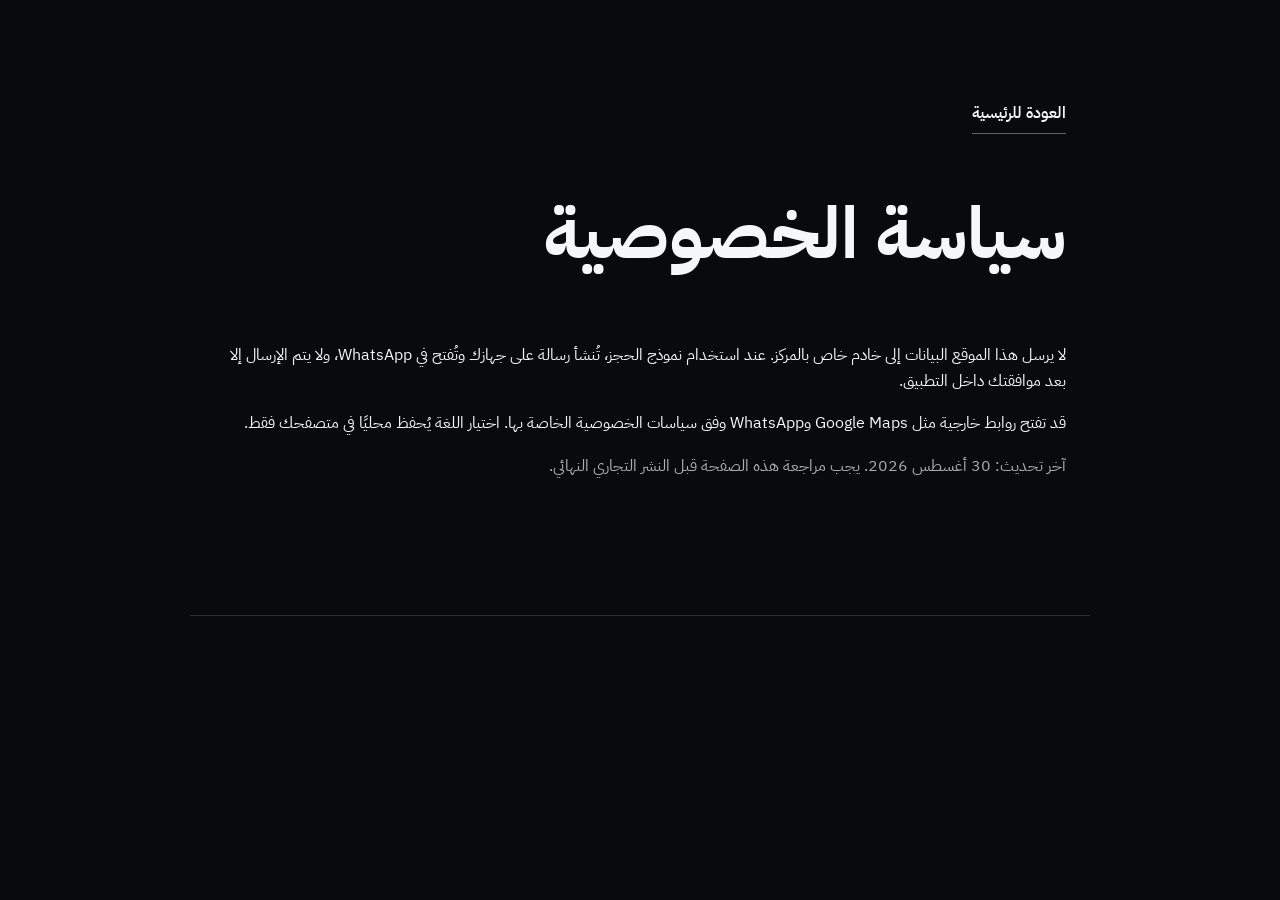
==== privacy.html @ 226efe97 "NEW NEW" ====
<!doctype html><html lang="ar" dir="rtl"><head><meta charset="utf-8"><meta name="viewport" content="width=device-width,initial-scale=1"><title>سياسة الخصوصية | الإنجاز</title><link rel="stylesheet" href="css/style.css"></head><body><main class="section" style="max-width:900px;margin:auto;padding-top:100px"><a href="index.html" class="text-link">العودة للرئيسية</a><h1 style="font-size:clamp(40px,7vw,72px)">سياسة الخصوصية</h1><p>لا يرسل هذا الموقع البيانات إلى خادم خاص بالمركز. عند استخدام نموذج الحجز، تُنشأ رسالة على جهازك وتُفتح في WhatsApp، ولا يتم الإرسال إلا بعد موافقتك داخل التطبيق.</p><p>قد تفتح روابط خارجية مثل Google Maps وWhatsApp وفق سياسات الخصوصية الخاصة بها. اختيار اللغة يُحفظ محليًا في متصفحك فقط.</p><p style="color:var(--silver)">آخر تحديث: 30 أغسطس 2026. يجب مراجعة هذه الصفحة قبل النشر التجاري النهائي.</p></main></body></html>
---- css/style.css ----
@import url('https://fonts.googleapis.com/css2?family=IBM+Plex+Sans+Arabic:wght@400;500;600;700&family=Inter:wght@400;500;600;700;800&display=swap');
:root{--carbon-black:#080a0c;--deep-black:#0d0f12;--surface-dark:#14171b;--surface-light:#1b1f24;--blue:#0066b1;--performance-blue:#00aeef;--deep-blue:#003b70;--ice:#f5f7f9;--white:#fff;--silver:#a7afb7;--steel:#727a82;--border:#282d33;--red:#e32636;--pad:max(24px,calc((100vw - 1320px)/2));--font:'IBM Plex Sans Arabic','Inter',sans-serif}
*{box-sizing:border-box}html{scroll-behavior:smooth;scroll-padding-top:88px}body{margin:0;background:var(--carbon-black);color:var(--ice);font-family:var(--font);line-height:1.65;overflow-x:hidden}html[lang=en] body{font-family:'Inter','IBM Plex Sans Arabic',sans-serif}a{color:inherit;text-decoration:none}button,input,textarea,select{font:inherit}button{color:inherit}.skip{position:fixed;z-index:999;top:-60px;inset-inline-start:20px;background:#fff;color:#000;padding:10px 16px}.skip:focus{top:10px}.header{position:fixed;z-index:100;inset:0 0 auto;display:flex;align-items:center;justify-content:space-between;height:88px;padding:0 var(--pad);border-bottom:1px solid transparent;transition:.25s}.header.scrolled{height:72px;background:rgba(8,10,12,.9);backdrop-filter:blur(15px);border-color:var(--border)}.brand{display:flex;align-items:center;gap:12px;line-height:1;min-width:176px}.brand-mark{display:flex;width:32px;height:36px;gap:3px;transform:skew(-12deg)}.brand-mark i{display:block;flex:1;background:var(--performance-blue)}.brand-mark i:nth-child(2){background:var(--deep-blue)}.brand-mark i:nth-child(3){background:var(--red);height:55%;align-self:flex-end}.brand b{display:block;font-size:20px}.brand small{display:block;color:var(--silver);font:500 8px/1.35 Inter,sans-serif;letter-spacing:1.5px;margin-top:4px}.nav{display:flex;gap:clamp(12px,1.3vw,26px);font-size:13px}.nav a{color:#c6cbd0;position:relative}.nav a:after{content:"";position:absolute;inset:auto 0 -10px;width:0;height:1px;background:var(--performance-blue);transition:.2s}.nav a:hover:after,.nav a:focus-visible:after{width:100%}.header-actions{display:flex;gap:10px;align-items:center}.lang,.menu{background:none;border:1px solid var(--border);padding:8px 10px;cursor:pointer}.menu{display:none}.btn{display:inline-flex;justify-content:center;align-items:center;min-height:50px;padding:0 24px;background:var(--blue);border:1px solid var(--blue);color:#fff;font-weight:700;transition:.2s}.btn:hover,.btn:focus-visible{background:#0878c9;transform:translateY(-2px)}.btn-small{min-height:40px;padding:0 16px;font-size:13px}.btn-outline{background:transparent;border-color:#5c6269}.text-link{font-weight:600;border-bottom:1px solid #5c6269;padding-block:8px}.text-link span{display:inline-block;transition:.2s}.text-link:hover span{transform:translate(3px,-3px)}
.hero{position:relative;min-height:94vh;display:flex;align-items:center;padding:130px var(--pad) 150px;overflow:hidden;background:radial-gradient(circle at 78% 45%,rgba(0,102,177,.2),transparent 26%),linear-gradient(115deg,#080a0c 0%,#0c1014 50%,#101820 100%)}.hero:after{content:"";position:absolute;inset:0;background:linear-gradient(90deg,rgba(8,10,12,.08),rgba(8,10,12,0) 48%,rgba(8,10,12,.3));pointer-events:none}.hero-grid{position:absolute;inset:0;opacity:.15;background-image:linear-gradient(var(--border) 1px,transparent 1px),linear-gradient(90deg,var(--border) 1px,transparent 1px);background-size:80px 80px;mask-image:linear-gradient(90deg,transparent,#000)}.hero-machine{position:absolute;inset-inline-end:-5vw;top:10%;width:min(58vw,850px);aspect-ratio:1;border:1px solid #303943;border-radius:50%;opacity:.8}.ring{position:absolute;border:1px solid #35424d;border-radius:50%;inset:9%}.r2{inset:23%;border-color:#0066b1}.needle{position:absolute;top:50%;left:12%;width:42%;height:2px;background:linear-gradient(90deg,transparent,var(--performance-blue));transform-origin:100%;transform:rotate(18deg)}.hero-machine b{position:absolute;top:48%;left:47%;font:600 12px Inter;letter-spacing:4px;color:var(--steel)}.hero-content{position:relative;z-index:2;max-width:870px}.eyebrow{display:flex;align-items:center;gap:20px;color:var(--silver);font-size:13px}.eyebrow span,.kicker{font:600 11px Inter,sans-serif;letter-spacing:2.5px;color:var(--performance-blue)}.eyebrow span:after{content:"";display:inline-block;width:50px;height:1px;background:var(--blue);margin-inline-start:18px;vertical-align:middle}.hero h1{font-size:clamp(48px,6.3vw,100px);line-height:1.05;letter-spacing:-2px;margin:22px 0 28px}.hero h1 em{font-style:normal;color:var(--silver);font-weight:500}.lead{max-width:650px;color:#c6cbd0;font-size:clamp(17px,1.5vw,21px)}.hero-actions{display:flex;align-items:center;gap:14px;flex-wrap:wrap;margin-top:34px}.hero-index{position:absolute;z-index:2;inset-inline-end:var(--pad);bottom:165px;text-align:end;color:var(--steel);font:600 9px/1.8 Inter;letter-spacing:3px}.hero-index b{display:block;font-size:56px;color:rgba(167,175,183,.2);letter-spacing:-3px}.trust-strip{position:absolute;z-index:3;bottom:0;inset-inline:var(--pad);display:grid;grid-template-columns:repeat(4,1fr);background:rgba(13,15,18,.92);border:1px solid var(--border);backdrop-filter:blur(12px)}.trust-strip>div{min-height:96px;padding:20px 24px;border-inline-end:1px solid var(--border);display:flex;flex-wrap:wrap;align-content:center;gap:2px 12px}.trust-strip b,.trust-strip small{display:block}.trust-strip small{width:100%;color:var(--steel);font:500 10px Inter;letter-spacing:1.5px}.stars{color:#e5b13c;letter-spacing:2px}.status i{width:8px;height:8px;border-radius:50%;background:var(--red);margin-top:9px}.status.is-open i{background:#31bc75}.motorsport{position:absolute;bottom:0;left:0;display:flex;width:116px;height:4px}.motorsport i{flex:1;background:var(--performance-blue)}.motorsport i:nth-child(2){background:var(--deep-blue)}.motorsport i:nth-child(3){background:var(--red)}
.section{padding:120px var(--pad);border-bottom:1px solid var(--border)}.section-head{max-width:850px;margin-bottom:56px}.section-head h2,.copy h2,.booking h2,.contact h2{font-size:clamp(34px,4vw,62px);line-height:1.15;margin:12px 0 20px;letter-spacing:-1px}.section-head p:last-child,.copy>p,.booking-copy>p,.gallery p{color:var(--silver);max-width:680px}.brand-row{display:grid;grid-template-columns:repeat(4,1fr);border:1px solid var(--border)}.brand-row div{min-height:112px;display:flex;flex-direction:column;justify-content:center;align-items:center;border:1px solid var(--border);margin:-1px 0 0 -1px}.brand-row b{font:700 16px Inter}.brand-row small{color:var(--steel);font-size:10px}.legal{font-size:11px;color:var(--steel);margin-top:20px}.split{display:grid;grid-template-columns:1fr 1fr;gap:8vw;align-items:center}.visual-panel{min-height:570px;background:linear-gradient(145deg,#1a2026,#0a0c0f);border:1px solid var(--border);padding:44px;display:flex;align-items:center}.diagnostic{width:100%;font:500 10px Inter;letter-spacing:2px;color:var(--steel)}.diagnostic strong{display:block;color:var(--ice);font-size:clamp(38px,5vw,78px);line-height:.9;letter-spacing:-3px;margin:35px 0}.scan{height:100px;border-block:1px solid var(--border);position:relative;background:repeating-linear-gradient(90deg,transparent 0 29px,#222932 30px)}.scan i{position:absolute;height:2px;width:75%;top:50%;background:linear-gradient(90deg,transparent,var(--performance-blue),transparent);animation:scan 3s ease-in-out infinite}.diagnostic ul{padding:20px 0 0;margin:0;display:flex;justify-content:space-between;list-style:none}.large{font-size:20px}.metrics{display:grid;grid-template-columns:1fr 1fr;margin-top:45px;border-top:1px solid var(--border)}.metrics div{padding:24px 0;border-bottom:1px solid var(--border);display:flex;gap:18px}.metrics div:nth-child(odd){border-inline-end:1px solid var(--border)}.metrics div:nth-child(even){padding-inline-start:24px}.metrics b{color:var(--performance-blue);font:600 12px Inter}.service-grid{display:grid;grid-template-columns:repeat(3,1fr);border:1px solid var(--border)}.service-card{padding:34px;min-height:330px;border:1px solid var(--border);margin:-1px 0 0 -1px;transition:.25s;background:var(--deep-black)}.service-card:hover{background:var(--surface-dark);transform:translateY(-4px)}.service-card>span{font:600 11px Inter;color:var(--performance-blue)}.service-card>i{display:block;width:44px;height:44px;border:1px solid #45505b;margin:34px 0;position:relative}.service-card>i:after{content:"";position:absolute;inset:9px;border-inline:2px solid var(--performance-blue)}.service-card h3{font-size:22px}.service-card p{color:var(--silver);font-size:14px}.service-card a{display:inline-block;margin-top:15px;font-size:13px;color:var(--performance-blue)}.timeline{list-style:none;padding:0;margin:0;display:grid;grid-template-columns:repeat(7,1fr);border-top:1px solid var(--border)}.timeline li{position:relative;padding:28px 18px;min-height:140px;border-inline-end:1px solid var(--border)}.timeline li:before{content:"";position:absolute;top:-4px;inset-inline-start:18px;width:7px;height:7px;background:var(--performance-blue)}.timeline b{display:block;color:var(--steel);font:600 11px Inter;margin-bottom:25px}.timeline span{font-size:14px}.reviews{display:grid;grid-template-columns:1fr 1.5fr;gap:8vw;background:var(--surface-dark)}.huge{font:800 clamp(90px,14vw,190px)/1 Inter;color:var(--white);letter-spacing:-10px}.rating-block>div{display:flex;align-items:center;gap:18px}.rating-block p{color:var(--silver)}.review-placeholder{align-self:center}.review-placeholder h2{font-size:clamp(38px,5vw,70px);line-height:1.1}.review-placeholder p{color:var(--silver);max-width:600px}.quote-lines i{display:block;height:1px;background:var(--border);margin:25px 0}.quote-lines i:nth-child(2){width:80%}.quote-lines i:nth-child(3){width:55%}.gallery-grid{display:grid;grid-template-columns:1.5fr 1fr;grid-template-rows:1fr 1fr;gap:10px;height:600px}.photo-placeholder{background:radial-gradient(circle at 70% 30%,rgba(0,174,239,.12),transparent 28%),repeating-linear-gradient(135deg,#101419 0 1px,#0d1014 1px 12px);border:1px solid var(--border);padding:24px;color:var(--steel);font:600 10px Inter;letter-spacing:2px;display:flex;justify-content:space-between;align-items:flex-end}.photo-placeholder.wide{grid-row:span 2}.photo-placeholder span{font-family:var(--font);letter-spacing:0}.faq{display:grid;grid-template-columns:.8fr 1.2fr;gap:8vw}.accordion article{border-top:1px solid var(--border)}.accordion article:last-child{border-bottom:1px solid var(--border)}.accordion button{width:100%;padding:22px 0;background:none;border:0;display:flex;justify-content:space-between;text-align:start;font-weight:600;cursor:pointer}.accordion button b{font-size:24px;color:var(--performance-blue)}.accordion div p{color:var(--silver);padding:0 0 22px;margin:0}.booking{display:grid;grid-template-columns:.8fr 1.2fr;gap:8vw;background:var(--deep-blue)}.booking-copy>span{font:600 10px Inter;letter-spacing:2px;color:#82ccec}.booking-form{display:grid;grid-template-columns:1fr 1fr;gap:18px}.booking-form label{display:block}.booking-form label span{display:block;font-size:12px;margin-bottom:7px}.booking-form input,.booking-form textarea,.booking-form select{width:100%;background:#082e51;color:#fff;border:1px solid #306286;border-radius:0;padding:13px;outline:0}.booking-form input:focus,.booking-form textarea:focus,.booking-form select:focus{border-color:var(--performance-blue);box-shadow:0 0 0 2px rgba(0,174,239,.2)}.full{grid-column:1/-1}.form-note{font-size:12px;color:#bde8ff;margin:0}.contact{display:grid;grid-template-columns:1.1fr .9fr;gap:8vw}.contact-card address{font-style:normal;color:var(--silver);max-width:520px}.phone{display:block;font:700 clamp(28px,3vw,46px) Inter;margin:28px 0}.contact-actions{display:flex;gap:12px}.hours h3{font-size:24px}.hours>div>div{display:flex;justify-content:space-between;padding:11px 0;border-bottom:1px solid var(--border);gap:20px}.hours b{font:500 13px Inter}.hours>p{font-size:11px;color:var(--steel)}footer{padding:58px var(--pad) 100px;display:grid;grid-template-columns:1fr 1fr;gap:24px;color:var(--silver)}footer>div{display:flex;justify-content:flex-end;gap:20px}footer>small:last-child{text-align:end}footer a:hover{color:var(--performance-blue)}.floating-wa{position:fixed;z-index:50;inset-inline-end:24px;bottom:24px;width:52px;height:52px;display:grid;place-items:center;background:#137c4e;border:1px solid #35b779;border-radius:50%;font:700 12px Inter}.mobile-bar{display:none}
.reveal{opacity:0;transform:translateY(18px);transition:opacity .65s,transform .65s}.reveal.shown{opacity:1;transform:none}@keyframes scan{0%,100%{left:0}50%{left:25%}}
@media(max-width:1080px){.nav{position:fixed;inset:72px 0 auto;background:var(--deep-black);padding:25px var(--pad);display:grid;grid-template-columns:1fr 1fr;transform:translateY(-130%);opacity:0;transition:.25s;border-bottom:1px solid var(--border)}.nav-open .nav{transform:none;opacity:1}.menu{display:flex;align-items:center;gap:4px}.menu span{width:16px;height:1px;background:#fff}.menu b{display:none}.header-actions .btn{display:none}.timeline{grid-template-columns:repeat(4,1fr)}.service-grid{grid-template-columns:1fr 1fr}}
@media(max-width:760px){:root{--pad:20px}.header{height:72px}.hero{min-height:100svh;padding-top:110px;padding-bottom:250px;align-items:flex-start}.hero h1{font-size:47px;letter-spacing:-1.5px}.eyebrow span{display:none}.hero-machine{width:100vw;top:29%;inset-inline-end:-48%;opacity:.5}.hero-actions{align-items:stretch}.hero-actions .btn{width:calc(50% - 7px);padding:0 12px;font-size:13px}.hero-actions .text-link{width:100%}.hero-index{display:none}.trust-strip{grid-template-columns:1fr 1fr}.trust-strip>div{min-height:78px;padding:12px 14px}.section{padding-block:78px}.section-head{margin-bottom:35px}.brand-row{grid-template-columns:1fr 1fr}.split,.reviews,.faq,.booking,.contact{grid-template-columns:1fr}.visual-panel{min-height:390px;padding:24px}.service-grid{grid-template-columns:1fr}.service-card{min-height:270px}.timeline{grid-template-columns:1fr 1fr}.timeline li{min-height:115px;border-bottom:1px solid var(--border)}.gallery-grid{height:620px;grid-template-columns:1fr;grid-template-rows:2fr 1fr 1fr}.photo-placeholder.wide{grid-row:auto}.booking-form{grid-template-columns:1fr}.booking-form label{grid-column:1}.contact-actions .btn{flex:1}.hours{margin-top:25px}footer{grid-template-columns:1fr;padding-bottom:100px}footer>div{justify-content:flex-start;flex-wrap:wrap}footer>small:last-child{text-align:start}.floating-wa{display:none}.mobile-bar{position:fixed;z-index:90;display:grid;grid-template-columns:repeat(3,1fr);inset:auto 10px calc(10px + env(safe-area-inset-bottom));background:rgba(13,15,18,.96);border:1px solid var(--border);transform:translateY(150%);transition:.25s}.mobile-bar.visible{transform:none}.mobile-bar a{text-align:center;padding:13px 5px;font-size:12px;border-inline-end:1px solid var(--border)}.metrics{grid-template-columns:1fr}.metrics div:nth-child(odd){border-inline-end:0}.metrics div:nth-child(even){padding-inline-start:0}}
/* Official workshop imagery and launch speedometer */
.hero{background:#080a0c}.hero:before{content:"";position:absolute;inset:0;background:url('../assets/images/workshop/hero-workshop.webp') center 48%/cover no-repeat;filter:saturate(.72) contrast(1.08);animation:heroZoom 11s ease-out both}.hero:after{background:linear-gradient(90deg,rgba(8,10,12,.97) 0%,rgba(8,10,12,.82) 39%,rgba(8,10,12,.24) 73%,rgba(8,10,12,.62)),linear-gradient(0deg,rgba(8,10,12,.8),transparent 55%)}.hero-grid{z-index:1;mask-image:linear-gradient(90deg,#000,transparent 75%)}.hero-machine{z-index:2;inset-inline-end:2vw;top:17%;width:min(38vw,570px);opacity:1;background:rgba(8,10,12,.44);box-shadow:0 0 70px rgba(0,102,177,.15),inset 0 0 60px rgba(0,0,0,.5);backdrop-filter:blur(3px)}.speed-ticks{position:absolute;inset:3%;border-radius:50%;background:repeating-conic-gradient(from 225deg,rgba(245,247,249,.6) 0 1deg,transparent 1deg 10deg);mask:radial-gradient(circle,transparent 0 83%,#000 84%);clip-path:polygon(0 0,100% 0,100% 100%,50% 50%,0 100%)}.hero-machine .needle{top:50%;left:10%;width:40%;height:3px;background:linear-gradient(90deg,var(--red),var(--performance-blue));box-shadow:0 0 14px var(--performance-blue);transform:rotate(-135deg)}.hero-machine .needle:after{content:"";position:absolute;right:-8px;top:-7px;width:16px;height:16px;border-radius:50%;background:var(--ice);box-shadow:0 0 0 6px var(--deep-blue)}.speed-readout{position:absolute;top:57%;left:50%;transform:translateX(-50%);text-align:center}.speed-readout strong{display:block;font:800 clamp(48px,7vw,92px)/1 Inter;color:var(--ice);letter-spacing:-5px}.speed-readout small{font:600 10px Inter;letter-spacing:3px;color:var(--performance-blue)}.hero-machine>b{top:74%;left:0;width:100%;text-align:center;font-size:9px;letter-spacing:3px}.hero-content{z-index:3;max-width:760px}.gallery-item{position:relative;overflow:hidden;background:#0d1014;border:1px solid var(--border);padding:0;cursor:zoom-in;color:#fff}.gallery-item.wide{grid-row:span 2}.gallery-item img{display:block;width:100%;height:100%;object-fit:cover;transition:transform .7s cubic-bezier(.2,.7,.2,1),filter .4s;filter:saturate(.82) contrast(1.05)}.gallery-item:hover img,.gallery-item:focus-visible img{transform:scale(1.055);filter:saturate(1)}.gallery-item span{position:absolute;inset:auto 18px 16px;padding:7px 10px;background:rgba(8,10,12,.78);font:600 9px Inter;letter-spacing:2px;backdrop-filter:blur(8px)}.gallery-more{display:grid;grid-template-columns:1fr 1fr;gap:10px;height:320px;margin-top:10px}.lightbox{width:min(92vw,1000px);height:min(90vh,760px);padding:0;border:1px solid var(--border);background:#080a0c}.lightbox::backdrop{background:rgba(0,0,0,.9);backdrop-filter:blur(6px)}.lightbox img{width:100%;height:100%;object-fit:contain}.lightbox button{position:absolute;z-index:2;top:12px;right:12px;width:42px;height:42px;border:1px solid #fff;background:rgba(8,10,12,.8);color:#fff;font-size:28px;cursor:pointer}.service-card:nth-child(2n){transition-delay:.06s}.service-card:nth-child(3n){transition-delay:.12s}@keyframes heroZoom{from{transform:scale(1.08)}to{transform:scale(1)}}
@media(max-width:760px){.hero:after{background:linear-gradient(180deg,rgba(8,10,12,.93) 0%,rgba(8,10,12,.7) 55%,rgba(8,10,12,.88))}.hero-machine{width:78vw;top:44%;inset-inline-end:-34%;opacity:.72}.speed-readout strong{font-size:48px}.gallery-item.wide{grid-row:auto}.gallery-more{height:420px;grid-template-columns:1fr}}
/* Verified Google reviews */
.reviews{grid-template-columns:minmax(240px,.55fr) minmax(0,1.45fr);gap:5vw}.reviews-showcase{min-width:0;align-self:center}.review-label{font:600 10px Inter;letter-spacing:2.5px;color:var(--performance-blue)}.reviews-title-row{display:flex;justify-content:space-between;align-items:end;gap:24px;margin:10px 0 26px}.reviews-title-row h2{font-size:clamp(34px,4vw,62px);line-height:1.12;margin:0}.review-controls{display:flex;direction:ltr}.review-controls button{width:44px;height:44px;border:1px solid #46505a;background:transparent;color:#fff;font-size:20px;cursor:pointer}.review-controls button+button{margin-left:-1px}.review-controls button:hover,.review-controls button:focus-visible{background:var(--blue);border-color:var(--blue)}.review-track{display:flex;gap:14px;overflow-x:auto;scroll-snap-type:x mandatory;scrollbar-width:thin;scrollbar-color:var(--blue) var(--border);padding:0 0 18px}.review-card{position:relative;flex:0 0 min(78%,560px);min-height:330px;padding:30px;background:var(--deep-black);border:1px solid var(--border);scroll-snap-align:start;display:flex;flex-direction:column}.review-card-top{display:flex;align-items:center;gap:12px}.google-g{display:grid;place-items:center;width:28px;height:28px;border:1px solid #4d5863;border-radius:50%;font:700 14px Inter;color:var(--performance-blue)}.review-card-top .stars{font-size:13px}.review-card-top small{margin-inline-start:auto;color:var(--steel);font-size:11px}.review-card blockquote{margin:35px 0 30px;font-size:clamp(17px,1.5vw,21px);line-height:1.9;color:#e3e7ea}.review-author{margin-top:auto;display:flex;flex-direction:column}.review-author b{font-size:14px}.review-author span{font-size:10px;color:var(--steel);letter-spacing:.8px}.review-number{position:absolute;inset-inline-end:24px;bottom:19px;font:700 34px Inter;color:rgba(167,175,183,.11)}.reviews-disclaimer{margin:10px 0 0;color:var(--steel);font-size:10px}.rating-block{position:sticky;top:110px;align-self:start}
@media(max-width:760px){.reviews{grid-template-columns:1fr;gap:50px}.rating-block{position:static}.review-card{flex-basis:88%;min-height:360px;padding:24px}.reviews-title-row{align-items:center}.review-controls{display:none}.review-card blockquote{font-size:17px}}
/* Performance motion system */
.scroll-progress{position:fixed;z-index:300;inset:0 0 auto;height:2px;background:linear-gradient(90deg,var(--performance-blue),var(--blue),var(--red));transform:scaleX(0);transform-origin:inline-start;box-shadow:0 0 12px rgba(0,174,239,.75);pointer-events:none}.hero-machine{transform:translate(var(--parallax-x,0),var(--parallax-y,0));transition:transform .35s ease-out}.gear-readout{position:absolute;top:43%;left:50%;transform:translateX(-50%);display:flex;align-items:baseline;gap:8px}.gear-readout small{font:600 8px Inter;letter-spacing:2px;color:var(--steel)}.gear-readout strong{font:800 22px Inter;color:var(--performance-blue);transition:transform .12s,color .12s}.is-shifting .gear-readout strong{transform:scale(1.65);color:var(--red)}.shift-flash{position:absolute;z-index:2;inset:0;background:linear-gradient(90deg,transparent 25%,rgba(0,174,239,.16) 60%,transparent 88%);opacity:0;pointer-events:none}.is-shifting .shift-flash{animation:shiftFlash .19s ease-out}.is-shifting .hero-machine{animation:shiftKick .19s ease-out}.speed-lines{position:absolute;z-index:2;inset:0;overflow:hidden;opacity:0;pointer-events:none}.is-accelerating .speed-lines{opacity:1}.speed-lines i{position:absolute;inset-inline-end:-20%;height:1px;width:clamp(140px,25vw,420px);background:linear-gradient(90deg,transparent,rgba(0,174,239,.75),transparent);animation:speedLine 1.15s linear infinite}.speed-lines i:nth-child(1){top:19%;animation-delay:-.2s}.speed-lines i:nth-child(2){top:31%;width:22vw;animation-delay:-.8s}.speed-lines i:nth-child(3){top:46%;width:31vw;animation-delay:-.45s}.speed-lines i:nth-child(4){top:58%;animation-delay:-1s}.speed-lines i:nth-child(5){top:72%;width:18vw;animation-delay:-.6s}.speed-lines i:nth-child(6){top:83%;width:27vw;animation-delay:-.1s}.service-card{isolation:isolate;overflow:hidden}.service-card:before{content:"";position:absolute;z-index:-1;inset:0;background:radial-gradient(260px circle at var(--spot-x,50%) var(--spot-y,50%),rgba(0,174,239,.13),transparent 65%);opacity:0;transition:opacity .3s}.service-card:hover:before{opacity:1}.service-card>i{transition:transform .45s cubic-bezier(.2,.8,.2,1),border-color .3s}.service-card:hover>i{transform:rotate(90deg);border-color:var(--performance-blue)}.brand-row div{position:relative;overflow:hidden;transition:background .25s,color .25s}.brand-row div:after{content:"";position:absolute;inset:auto 100% 0 0;height:2px;background:var(--performance-blue);transition:inset .45s ease}.brand-row div:hover{background:#111922}.brand-row div:hover:after{inset:auto 0 0}.gallery-item:after{content:"";position:absolute;inset:-100% -50%;background:linear-gradient(110deg,transparent 42%,rgba(255,255,255,.14) 50%,transparent 58%);transform:translateX(-55%) rotate(8deg);transition:transform .9s}.gallery-item:hover:after{transform:translateX(55%) rotate(8deg)}.reveal{filter:blur(3px)}.reveal.shown{filter:none}
@keyframes speedLine{from{transform:translateX(0);opacity:0}15%{opacity:1}to{transform:translateX(-140vw);opacity:0}}@keyframes shiftFlash{0%{opacity:0}35%{opacity:1}100%{opacity:0}}@keyframes shiftKick{0%,100%{transform:translate(var(--parallax-x,0),var(--parallax-y,0))}50%{transform:translate(calc(var(--parallax-x,0px) - 8px),var(--parallax-y,0px)) scale(.985)}}
@media(max-width:760px){.gear-readout{top:40%}.gear-readout strong{font-size:17px}.speed-lines i{width:45vw}.service-card:before{display:none}}
.scroll-progress{transform-origin:0 50%}
@media(max-width:760px){.is-accelerating .speed-lines{opacity:.22}.speed-lines i:nth-child(even){display:none}.speed-lines i{background:linear-gradient(90deg,transparent,rgba(0,174,239,.3),transparent);animation-duration:1.8s}.shift-flash{background:linear-gradient(90deg,transparent 30%,rgba(0,174,239,.045) 62%,transparent 90%)}.is-shifting .shift-flash{animation:mobileShiftFlash .24s ease-out}.is-shifting .hero-machine{animation:mobileShiftKick .22s ease-out}.is-shifting .gear-readout strong{transform:scale(1.18);color:var(--performance-blue)}.hero-machine .needle{box-shadow:0 0 6px rgba(0,174,239,.55)}}
@keyframes mobileShiftFlash{0%{opacity:0}45%{opacity:.28}100%{opacity:0}}@keyframes mobileShiftKick{0%,100%{transform:translate(0)}50%{transform:translateX(-2px) scale(.997)}}
/* Continuous serviced-brand marquee */
.brand-row{display:block;position:relative;overflow:hidden;border:1px solid var(--border);direction:ltr;mask-image:linear-gradient(90deg,transparent,#000 7%,#000 93%,transparent)}.brand-row:before,.brand-row:after{content:"";position:absolute;z-index:2;top:0;bottom:0;width:9%;pointer-events:none}.brand-row:before{left:0;background:linear-gradient(90deg,var(--carbon-black),transparent)}.brand-row:after{right:0;background:linear-gradient(-90deg,var(--carbon-black),transparent)}.brand-marquee-track{display:flex;width:max-content;will-change:transform;animation:brandMarquee 28s linear infinite}.brand-marquee-group{display:flex;flex:none}.brand-chip{width:230px;min-height:124px;padding:20px 30px;display:flex!important;flex-direction:row!important;justify-content:flex-start!important;align-items:center!important;gap:18px;border:0!important;border-inline-end:1px solid var(--border)!important;margin:0!important;direction:ltr;background:var(--deep-black)}.brand-chip img{display:block;width:52px;height:52px;object-fit:contain;filter:drop-shadow(0 0 10px rgba(0,174,239,.12));transition:transform .35s,filter .35s}.brand-chip span{display:flex;flex-direction:column;align-items:flex-start}.brand-chip b{white-space:nowrap;font-size:15px}.brand-chip small{white-space:nowrap;margin-top:5px}.brand-chip:hover img{transform:scale(1.12);filter:drop-shadow(0 0 15px rgba(0,174,239,.35))}.brand-row:hover .brand-marquee-track,.brand-row:focus-within .brand-marquee-track{animation-play-state:paused}@keyframes brandMarquee{from{transform:translateX(0)}to{transform:translateX(-50%)}}
@media(max-width:760px){.brand-row{grid-template-columns:none}.brand-chip{width:190px;min-height:105px;padding:16px 22px}.brand-chip img{width:42px;height:42px}.brand-marquee-track{animation-duration:22s}}
/* Isolate marquee structure from the legacy brand grid rules */
.brand-row .brand-marquee-track{display:flex;flex-direction:row;align-items:stretch;justify-content:flex-start;width:max-content;min-height:0;border:0;margin:0;animation:brandMarquee 28s linear infinite}.brand-row .brand-marquee-group{display:flex;flex-direction:row;flex:none;align-items:stretch;justify-content:flex-start;min-height:0;border:0;margin:0}.brand-row .brand-chip{display:flex;flex-direction:row;flex:none;align-items:center;justify-content:flex-start;width:230px;min-height:124px;border:0;border-inline-end:1px solid var(--border);margin:0}.brand-row .brand-marquee-track:after,.brand-row .brand-marquee-group:after,.brand-row .brand-chip:after{content:none}.brand-row .brand-chip img{filter:grayscale(1) brightness(0) invert(1) drop-shadow(0 0 10px rgba(0,174,239,.15))}.brand-row .brand-chip:hover img{filter:grayscale(1) brightness(0) invert(1) drop-shadow(0 0 16px rgba(0,174,239,.4))}@media(max-width:760px){.brand-row .brand-chip{width:190px;min-height:105px}.brand-row .brand-marquee-track{animation-duration:22s}}
/* Ambient engineering background and scroll choreography */
body{isolation:isolate}.ambient-bg{position:fixed;z-index:0;inset:-12vh -8vw;overflow:hidden;pointer-events:none;opacity:.72;transform:translate(var(--ambient-x,0),calc(var(--ambient-y,0px) * -1));will-change:transform}.ambient-grid{position:absolute;inset:0;background-image:linear-gradient(rgba(71,84,97,.055) 1px,transparent 1px),linear-gradient(90deg,rgba(71,84,97,.055) 1px,transparent 1px);background-size:72px 72px;transform:perspective(700px) rotateX(62deg) scale(1.5);transform-origin:center bottom;animation:gridBreathe 12s ease-in-out infinite}.ambient-orb{position:absolute;border-radius:50%;filter:blur(12px);opacity:.32;mix-blend-mode:screen}.orb-one{width:46vw;height:46vw;top:8%;right:-16%;background:radial-gradient(circle,rgba(0,102,177,.28),rgba(0,59,112,.08) 48%,transparent 72%);animation:orbFloatOne 16s ease-in-out infinite alternate}.orb-two{width:38vw;height:38vw;bottom:-6%;left:-13%;background:radial-gradient(circle,rgba(0,174,239,.14),rgba(0,59,112,.05) 50%,transparent 72%);animation:orbFloatTwo 19s ease-in-out infinite alternate}.ambient-beam{position:absolute;width:1px;height:78vh;background:linear-gradient(transparent,rgba(0,174,239,.38),transparent);box-shadow:0 0 18px rgba(0,174,239,.18);transform:rotate(28deg)}.beam-one{left:22%;top:-18%;animation:beamDrift 13s ease-in-out infinite alternate}.beam-two{right:28%;bottom:-20%;opacity:.45;animation:beamDrift 17s ease-in-out -6s infinite alternate-reverse}.ambient-dot{position:absolute;width:5px;height:5px;border:1px solid var(--performance-blue);transform:rotate(45deg);box-shadow:0 0 14px rgba(0,174,239,.7)}.dot-one{top:27%;left:12%;animation:dotPulse 4s ease-in-out infinite}.dot-two{bottom:22%;right:18%;animation:dotPulse 5.5s ease-in-out -2s infinite}main,body>footer{position:relative;z-index:1}.section{position:relative;overflow:hidden}.section:before{content:"";position:absolute;z-index:2;top:0;inset-inline-start:-30%;width:22%;height:1px;background:linear-gradient(90deg,transparent,var(--performance-blue),transparent);opacity:0;pointer-events:none}.section.in-view:before{animation:sectionScan 1.25s cubic-bezier(.2,.7,.2,1) both}.section>.section-head.reveal,.section>.copy.reveal,.section>.booking-copy.reveal{transform:translateY(38px) scale(.985);filter:blur(7px);transition-duration:.85s}.section:nth-of-type(even)>.section-head.reveal{transform:translateX(28px) translateY(18px);clip-path:inset(0 12% 0 0)}html[dir=ltr] .section:nth-of-type(even)>.section-head.reveal{transform:translateX(-28px) translateY(18px);clip-path:inset(0 0 0 12%)}.section>.section-head.reveal.shown,.section>.copy.reveal.shown,.section>.booking-copy.reveal.shown,.section:nth-of-type(even)>.section-head.reveal.shown{transform:none;filter:none;clip-path:inset(0)}.timeline li.reveal.shown{animation:timelineSettle .55s cubic-bezier(.2,.85,.2,1) both}.timeline li:nth-child(2){animation-delay:.06s}.timeline li:nth-child(3){animation-delay:.12s}.timeline li:nth-child(4){animation-delay:.18s}.timeline li:nth-child(5){animation-delay:.24s}.timeline li:nth-child(6){animation-delay:.3s}.timeline li:nth-child(7){animation-delay:.36s}
@keyframes gridBreathe{0%,100%{opacity:.45;transform:perspective(700px) rotateX(62deg) scale(1.5) translateY(0)}50%{opacity:.75;transform:perspective(700px) rotateX(62deg) scale(1.54) translateY(-12px)}}@keyframes orbFloatOne{from{transform:translate3d(0,0,0) scale(.92)}to{transform:translate3d(-8vw,7vh,0) scale(1.08)}}@keyframes orbFloatTwo{from{transform:translate3d(0,0,0) scale(1)}to{transform:translate3d(7vw,-8vh,0) scale(.9)}}@keyframes beamDrift{from{transform:translateX(-4vw) rotate(28deg);opacity:.12}to{transform:translateX(8vw) rotate(28deg);opacity:.55}}@keyframes dotPulse{0%,100%{opacity:.2;transform:rotate(45deg) scale(.7)}50%{opacity:1;transform:rotate(225deg) scale(1.35)}}@keyframes sectionScan{0%{inset-inline-start:-30%;opacity:0}20%{opacity:1}100%{inset-inline-start:108%;opacity:0}}@keyframes timelineSettle{0%{transform:translateY(24px);opacity:0}65%{transform:translateY(-3px);opacity:1}100%{transform:none;opacity:1}}
@media(max-width:760px){.ambient-bg{opacity:.35}.ambient-grid{background-size:54px 54px}.orb-one{width:85vw;height:85vw}.orb-two{width:70vw;height:70vw}.beam-two,.dot-two{display:none}.section>.section-head.reveal,.section>.copy.reveal,.section>.booking-copy.reveal{transform:translateY(24px);filter:blur(3px)}.section:nth-of-type(even)>.section-head.reveal{transform:translateY(24px);clip-path:inset(0 0 10% 0)}}
.ambient-bg{transform:translate(var(--ambient-x,0px),var(--ambient-y,0px))}
@media(prefers-reduced-motion:reduce){*{scroll-behavior:auto!important;animation:none!important;transition:none!important}.reveal{opacity:1;transform:none!important;filter:none;clip-path:none!important}.speed-lines,.shift-flash,.ambient-beam,.ambient-dot{display:none}.ambient-bg{transform:none;opacity:.22}.section:before{display:none}}
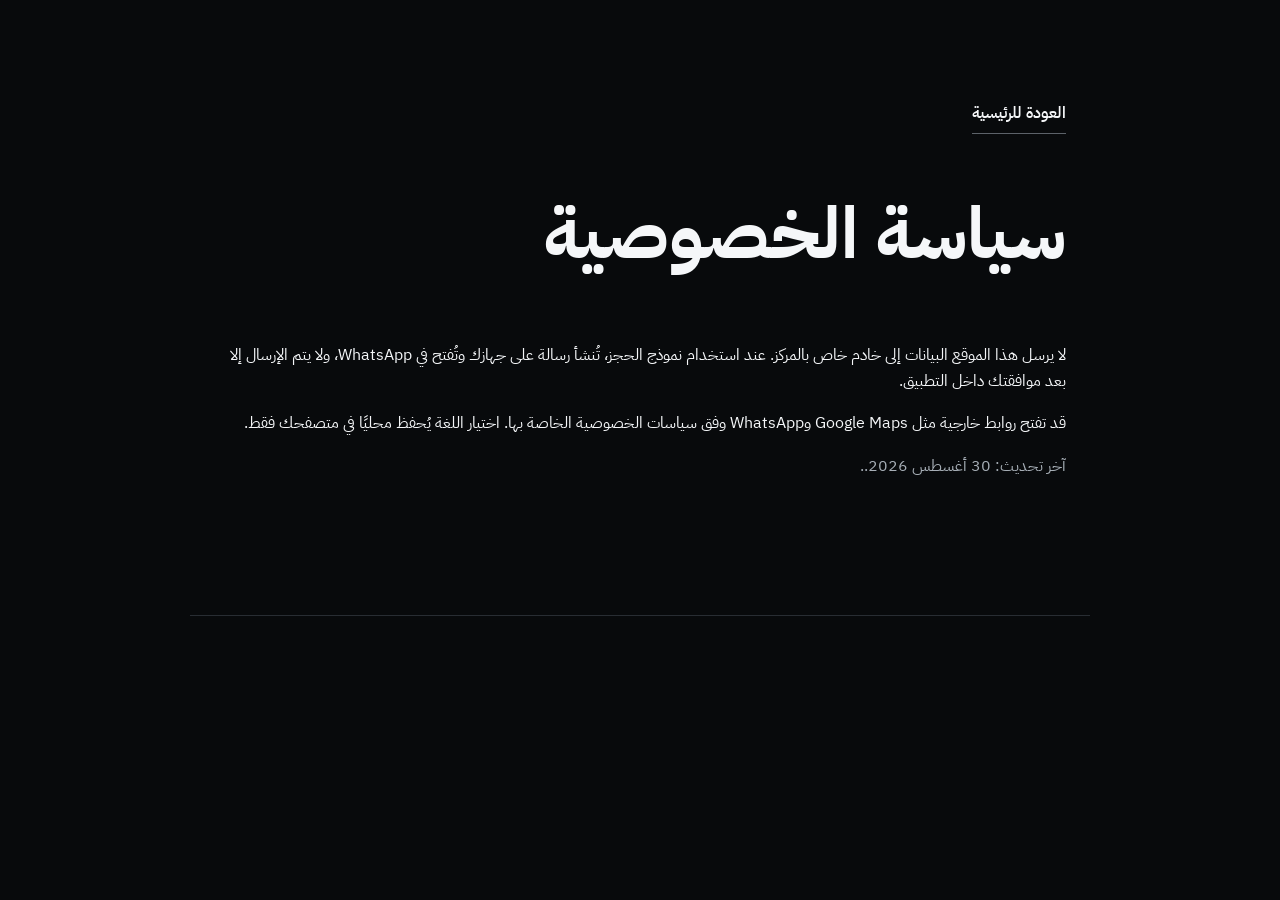
==== commit ce1a320e: "-0" ====
--- a/privacy.html
+++ b/privacy.html
@@ -1 +1,24 @@
-<!doctype html><html lang="ar" dir="rtl"><head><meta charset="utf-8"><meta name="viewport" content="width=device-width,initial-scale=1"><title>سياسة الخصوصية | الإنجاز</title><link rel="stylesheet" href="css/style.css"></head><body><main class="section" style="max-width:900px;margin:auto;padding-top:100px"><a href="index.html" class="text-link">العودة للرئيسية</a><h1 style="font-size:clamp(40px,7vw,72px)">سياسة الخصوصية</h1><p>لا يرسل هذا الموقع البيانات إلى خادم خاص بالمركز. عند استخدام نموذج الحجز، تُنشأ رسالة على جهازك وتُفتح في WhatsApp، ولا يتم الإرسال إلا بعد موافقتك داخل التطبيق.</p><p>قد تفتح روابط خارجية مثل Google Maps وWhatsApp وفق سياسات الخصوصية الخاصة بها. اختيار اللغة يُحفظ محليًا في متصفحك فقط.</p><p style="color:var(--silver)">آخر تحديث: 30 أغسطس 2026. يجب مراجعة هذه الصفحة قبل النشر التجاري النهائي.</p></main></body></html>
+<!doctype html>
+<html lang="ar" dir="rtl">
+<head>
+  <meta charset="utf-8">
+  <meta name="viewport" content="width=device-width,initial-scale=1">
+  <title>سياسة الخصوصية | الإنجاز</title>
+  <meta name="description" content="سياسة الخصوصية لموقع الإنجاز لصيانة السيارات الألمانية والأوروبية.">
+  <meta name="robots" content="noindex,follow">
+  <meta name="theme-color" content="#080A0C">
+  <link rel="canonical" href="https://bilalaljaddoua.github.io/ELENJAZ/privacy.html">
+  <link rel="icon" type="image/png" sizes="32x32" href="assets/images/social/favicon-32.png">
+  <link rel="apple-touch-icon" sizes="180x180" href="assets/images/social/apple-touch-icon.png">
+  <link rel="stylesheet" href="css/style.css">
+</head>
+<body>
+  <main class="section" style="max-width:900px;margin:auto;padding-top:100px">
+    <a href="index.html" class="text-link">العودة للرئيسية</a>
+    <h1 style="font-size:clamp(40px,7vw,72px)">سياسة الخصوصية</h1>
+    <p>لا يرسل هذا الموقع البيانات إلى خادم خاص بالمركز. عند استخدام نموذج الحجز، تُنشأ رسالة على جهازك وتُفتح في WhatsApp، ولا يتم الإرسال إلا بعد موافقتك داخل التطبيق.</p>
+    <p>قد تفتح روابط خارجية مثل Google Maps وWhatsApp وفق سياسات الخصوصية الخاصة بها. اختيار اللغة يُحفظ محليًا في متصفحك فقط.</p>
+    <p style="color:var(--silver)">آخر تحديث: 30 أغسطس 2026..</p>
+  </main>
+</body>
+</html>
--- a/css/style.css
+++ b/css/style.css
@@ -4,7 +4,7 @@
 .hero{position:relative;min-height:94vh;display:flex;align-items:center;padding:130px var(--pad) 150px;overflow:hidden;background:radial-gradient(circle at 78% 45%,rgba(0,102,177,.2),transparent 26%),linear-gradient(115deg,#080a0c 0%,#0c1014 50%,#101820 100%)}.hero:after{content:"";position:absolute;inset:0;background:linear-gradient(90deg,rgba(8,10,12,.08),rgba(8,10,12,0) 48%,rgba(8,10,12,.3));pointer-events:none}.hero-grid{position:absolute;inset:0;opacity:.15;background-image:linear-gradient(var(--border) 1px,transparent 1px),linear-gradient(90deg,var(--border) 1px,transparent 1px);background-size:80px 80px;mask-image:linear-gradient(90deg,transparent,#000)}.hero-machine{position:absolute;inset-inline-end:-5vw;top:10%;width:min(58vw,850px);aspect-ratio:1;border:1px solid #303943;border-radius:50%;opacity:.8}.ring{position:absolute;border:1px solid #35424d;border-radius:50%;inset:9%}.r2{inset:23%;border-color:#0066b1}.needle{position:absolute;top:50%;left:12%;width:42%;height:2px;background:linear-gradient(90deg,transparent,var(--performance-blue));transform-origin:100%;transform:rotate(18deg)}.hero-machine b{position:absolute;top:48%;left:47%;font:600 12px Inter;letter-spacing:4px;color:var(--steel)}.hero-content{position:relative;z-index:2;max-width:870px}.eyebrow{display:flex;align-items:center;gap:20px;color:var(--silver);font-size:13px}.eyebrow span,.kicker{font:600 11px Inter,sans-serif;letter-spacing:2.5px;color:var(--performance-blue)}.eyebrow span:after{content:"";display:inline-block;width:50px;height:1px;background:var(--blue);margin-inline-start:18px;vertical-align:middle}.hero h1{font-size:clamp(48px,6.3vw,100px);line-height:1.05;letter-spacing:-2px;margin:22px 0 28px}.hero h1 em{font-style:normal;color:var(--silver);font-weight:500}.lead{max-width:650px;color:#c6cbd0;font-size:clamp(17px,1.5vw,21px)}.hero-actions{display:flex;align-items:center;gap:14px;flex-wrap:wrap;margin-top:34px}.hero-index{position:absolute;z-index:2;inset-inline-end:var(--pad);bottom:165px;text-align:end;color:var(--steel);font:600 9px/1.8 Inter;letter-spacing:3px}.hero-index b{display:block;font-size:56px;color:rgba(167,175,183,.2);letter-spacing:-3px}.trust-strip{position:absolute;z-index:3;bottom:0;inset-inline:var(--pad);display:grid;grid-template-columns:repeat(4,1fr);background:rgba(13,15,18,.92);border:1px solid var(--border);backdrop-filter:blur(12px)}.trust-strip>div{min-height:96px;padding:20px 24px;border-inline-end:1px solid var(--border);display:flex;flex-wrap:wrap;align-content:center;gap:2px 12px}.trust-strip b,.trust-strip small{display:block}.trust-strip small{width:100%;color:var(--steel);font:500 10px Inter;letter-spacing:1.5px}.stars{color:#e5b13c;letter-spacing:2px}.status i{width:8px;height:8px;border-radius:50%;background:var(--red);margin-top:9px}.status.is-open i{background:#31bc75}.motorsport{position:absolute;bottom:0;left:0;display:flex;width:116px;height:4px}.motorsport i{flex:1;background:var(--performance-blue)}.motorsport i:nth-child(2){background:var(--deep-blue)}.motorsport i:nth-child(3){background:var(--red)}
 .section{padding:120px var(--pad);border-bottom:1px solid var(--border)}.section-head{max-width:850px;margin-bottom:56px}.section-head h2,.copy h2,.booking h2,.contact h2{font-size:clamp(34px,4vw,62px);line-height:1.15;margin:12px 0 20px;letter-spacing:-1px}.section-head p:last-child,.copy>p,.booking-copy>p,.gallery p{color:var(--silver);max-width:680px}.brand-row{display:grid;grid-template-columns:repeat(4,1fr);border:1px solid var(--border)}.brand-row div{min-height:112px;display:flex;flex-direction:column;justify-content:center;align-items:center;border:1px solid var(--border);margin:-1px 0 0 -1px}.brand-row b{font:700 16px Inter}.brand-row small{color:var(--steel);font-size:10px}.legal{font-size:11px;color:var(--steel);margin-top:20px}.split{display:grid;grid-template-columns:1fr 1fr;gap:8vw;align-items:center}.visual-panel{min-height:570px;background:linear-gradient(145deg,#1a2026,#0a0c0f);border:1px solid var(--border);padding:44px;display:flex;align-items:center}.diagnostic{width:100%;font:500 10px Inter;letter-spacing:2px;color:var(--steel)}.diagnostic strong{display:block;color:var(--ice);font-size:clamp(38px,5vw,78px);line-height:.9;letter-spacing:-3px;margin:35px 0}.scan{height:100px;border-block:1px solid var(--border);position:relative;background:repeating-linear-gradient(90deg,transparent 0 29px,#222932 30px)}.scan i{position:absolute;height:2px;width:75%;top:50%;background:linear-gradient(90deg,transparent,var(--performance-blue),transparent);animation:scan 3s ease-in-out infinite}.diagnostic ul{padding:20px 0 0;margin:0;display:flex;justify-content:space-between;list-style:none}.large{font-size:20px}.metrics{display:grid;grid-template-columns:1fr 1fr;margin-top:45px;border-top:1px solid var(--border)}.metrics div{padding:24px 0;border-bottom:1px solid var(--border);display:flex;gap:18px}.metrics div:nth-child(odd){border-inline-end:1px solid var(--border)}.metrics div:nth-child(even){padding-inline-start:24px}.metrics b{color:var(--performance-blue);font:600 12px Inter}.service-grid{display:grid;grid-template-columns:repeat(3,1fr);border:1px solid var(--border)}.service-card{padding:34px;min-height:330px;border:1px solid var(--border);margin:-1px 0 0 -1px;transition:.25s;background:var(--deep-black)}.service-card:hover{background:var(--surface-dark);transform:translateY(-4px)}.service-card>span{font:600 11px Inter;color:var(--performance-blue)}.service-card>i{display:block;width:44px;height:44px;border:1px solid #45505b;margin:34px 0;position:relative}.service-card>i:after{content:"";position:absolute;inset:9px;border-inline:2px solid var(--performance-blue)}.service-card h3{font-size:22px}.service-card p{color:var(--silver);font-size:14px}.service-card a{display:inline-block;margin-top:15px;font-size:13px;color:var(--performance-blue)}.timeline{list-style:none;padding:0;margin:0;display:grid;grid-template-columns:repeat(7,1fr);border-top:1px solid var(--border)}.timeline li{position:relative;padding:28px 18px;min-height:140px;border-inline-end:1px solid var(--border)}.timeline li:before{content:"";position:absolute;top:-4px;inset-inline-start:18px;width:7px;height:7px;background:var(--performance-blue)}.timeline b{display:block;color:var(--steel);font:600 11px Inter;margin-bottom:25px}.timeline span{font-size:14px}.reviews{display:grid;grid-template-columns:1fr 1.5fr;gap:8vw;background:var(--surface-dark)}.huge{font:800 clamp(90px,14vw,190px)/1 Inter;color:var(--white);letter-spacing:-10px}.rating-block>div{display:flex;align-items:center;gap:18px}.rating-block p{color:var(--silver)}.review-placeholder{align-self:center}.review-placeholder h2{font-size:clamp(38px,5vw,70px);line-height:1.1}.review-placeholder p{color:var(--silver);max-width:600px}.quote-lines i{display:block;height:1px;background:var(--border);margin:25px 0}.quote-lines i:nth-child(2){width:80%}.quote-lines i:nth-child(3){width:55%}.gallery-grid{display:grid;grid-template-columns:1.5fr 1fr;grid-template-rows:1fr 1fr;gap:10px;height:600px}.photo-placeholder{background:radial-gradient(circle at 70% 30%,rgba(0,174,239,.12),transparent 28%),repeating-linear-gradient(135deg,#101419 0 1px,#0d1014 1px 12px);border:1px solid var(--border);padding:24px;color:var(--steel);font:600 10px Inter;letter-spacing:2px;display:flex;justify-content:space-between;align-items:flex-end}.photo-placeholder.wide{grid-row:span 2}.photo-placeholder span{font-family:var(--font);letter-spacing:0}.faq{display:grid;grid-template-columns:.8fr 1.2fr;gap:8vw}.accordion article{border-top:1px solid var(--border)}.accordion article:last-child{border-bottom:1px solid var(--border)}.accordion button{width:100%;padding:22px 0;background:none;border:0;display:flex;justify-content:space-between;text-align:start;font-weight:600;cursor:pointer}.accordion button b{font-size:24px;color:var(--performance-blue)}.accordion div p{color:var(--silver);padding:0 0 22px;margin:0}.booking{display:grid;grid-template-columns:.8fr 1.2fr;gap:8vw;background:var(--deep-blue)}.booking-copy>span{font:600 10px Inter;letter-spacing:2px;color:#82ccec}.booking-form{display:grid;grid-template-columns:1fr 1fr;gap:18px}.booking-form label{display:block}.booking-form label span{display:block;font-size:12px;margin-bottom:7px}.booking-form input,.booking-form textarea,.booking-form select{width:100%;background:#082e51;color:#fff;border:1px solid #306286;border-radius:0;padding:13px;outline:0}.booking-form input:focus,.booking-form textarea:focus,.booking-form select:focus{border-color:var(--performance-blue);box-shadow:0 0 0 2px rgba(0,174,239,.2)}.full{grid-column:1/-1}.form-note{font-size:12px;color:#bde8ff;margin:0}.contact{display:grid;grid-template-columns:1.1fr .9fr;gap:8vw}.contact-card address{font-style:normal;color:var(--silver);max-width:520px}.phone{display:block;font:700 clamp(28px,3vw,46px) Inter;margin:28px 0}.contact-actions{display:flex;gap:12px}.hours h3{font-size:24px}.hours>div>div{display:flex;justify-content:space-between;padding:11px 0;border-bottom:1px solid var(--border);gap:20px}.hours b{font:500 13px Inter}.hours>p{font-size:11px;color:var(--steel)}footer{padding:58px var(--pad) 100px;display:grid;grid-template-columns:1fr 1fr;gap:24px;color:var(--silver)}footer>div{display:flex;justify-content:flex-end;gap:20px}footer>small:last-child{text-align:end}footer a:hover{color:var(--performance-blue)}.floating-wa{position:fixed;z-index:50;inset-inline-end:24px;bottom:24px;width:52px;height:52px;display:grid;place-items:center;background:#137c4e;border:1px solid #35b779;border-radius:50%;font:700 12px Inter}.mobile-bar{display:none}
 .reveal{opacity:0;transform:translateY(18px);transition:opacity .65s,transform .65s}.reveal.shown{opacity:1;transform:none}@keyframes scan{0%,100%{left:0}50%{left:25%}}
-@media(max-width:1080px){.nav{position:fixed;inset:72px 0 auto;background:var(--deep-black);padding:25px var(--pad);display:grid;grid-template-columns:1fr 1fr;transform:translateY(-130%);opacity:0;transition:.25s;border-bottom:1px solid var(--border)}.nav-open .nav{transform:none;opacity:1}.menu{display:flex;align-items:center;gap:4px}.menu span{width:16px;height:1px;background:#fff}.menu b{display:none}.header-actions .btn{display:none}.timeline{grid-template-columns:repeat(4,1fr)}.service-grid{grid-template-columns:1fr 1fr}}
+@media(max-width:1080px){.nav{position:fixed;inset:72px 0 auto;background:var(--deep-black);padding:25px var(--pad);display:grid;grid-template-columns:1fr 1fr;transform:translateY(-130%);opacity:0;transition:.25s;border-bottom:1px solid var(--border)}.nav-open .nav{transform:none;opacity:1}.menu{display:flex;flex-direction:column;justify-content:center;align-items:center;gap:5px;min-width:44px;min-height:44px}.menu span{display:block;width:20px;height:1px;flex:none;background:#fff}.menu b{display:none}.header-actions .btn{display:none}.timeline{grid-template-columns:repeat(4,1fr)}.service-grid{grid-template-columns:1fr 1fr}}
 @media(max-width:760px){:root{--pad:20px}.header{height:72px}.hero{min-height:100svh;padding-top:110px;padding-bottom:250px;align-items:flex-start}.hero h1{font-size:47px;letter-spacing:-1.5px}.eyebrow span{display:none}.hero-machine{width:100vw;top:29%;inset-inline-end:-48%;opacity:.5}.hero-actions{align-items:stretch}.hero-actions .btn{width:calc(50% - 7px);padding:0 12px;font-size:13px}.hero-actions .text-link{width:100%}.hero-index{display:none}.trust-strip{grid-template-columns:1fr 1fr}.trust-strip>div{min-height:78px;padding:12px 14px}.section{padding-block:78px}.section-head{margin-bottom:35px}.brand-row{grid-template-columns:1fr 1fr}.split,.reviews,.faq,.booking,.contact{grid-template-columns:1fr}.visual-panel{min-height:390px;padding:24px}.service-grid{grid-template-columns:1fr}.service-card{min-height:270px}.timeline{grid-template-columns:1fr 1fr}.timeline li{min-height:115px;border-bottom:1px solid var(--border)}.gallery-grid{height:620px;grid-template-columns:1fr;grid-template-rows:2fr 1fr 1fr}.photo-placeholder.wide{grid-row:auto}.booking-form{grid-template-columns:1fr}.booking-form label{grid-column:1}.contact-actions .btn{flex:1}.hours{margin-top:25px}footer{grid-template-columns:1fr;padding-bottom:100px}footer>div{justify-content:flex-start;flex-wrap:wrap}footer>small:last-child{text-align:start}.floating-wa{display:none}.mobile-bar{position:fixed;z-index:90;display:grid;grid-template-columns:repeat(3,1fr);inset:auto 10px calc(10px + env(safe-area-inset-bottom));background:rgba(13,15,18,.96);border:1px solid var(--border);transform:translateY(150%);transition:.25s}.mobile-bar.visible{transform:none}.mobile-bar a{text-align:center;padding:13px 5px;font-size:12px;border-inline-end:1px solid var(--border)}.metrics{grid-template-columns:1fr}.metrics div:nth-child(odd){border-inline-end:0}.metrics div:nth-child(even){padding-inline-start:0}}
 /* Official workshop imagery and launch speedometer */
 .hero{background:#080a0c}.hero:before{content:"";position:absolute;inset:0;background:url('../assets/images/workshop/hero-workshop.webp') center 48%/cover no-repeat;filter:saturate(.72) contrast(1.08);animation:heroZoom 11s ease-out both}.hero:after{background:linear-gradient(90deg,rgba(8,10,12,.97) 0%,rgba(8,10,12,.82) 39%,rgba(8,10,12,.24) 73%,rgba(8,10,12,.62)),linear-gradient(0deg,rgba(8,10,12,.8),transparent 55%)}.hero-grid{z-index:1;mask-image:linear-gradient(90deg,#000,transparent 75%)}.hero-machine{z-index:2;inset-inline-end:2vw;top:17%;width:min(38vw,570px);opacity:1;background:rgba(8,10,12,.44);box-shadow:0 0 70px rgba(0,102,177,.15),inset 0 0 60px rgba(0,0,0,.5);backdrop-filter:blur(3px)}.speed-ticks{position:absolute;inset:3%;border-radius:50%;background:repeating-conic-gradient(from 225deg,rgba(245,247,249,.6) 0 1deg,transparent 1deg 10deg);mask:radial-gradient(circle,transparent 0 83%,#000 84%);clip-path:polygon(0 0,100% 0,100% 100%,50% 50%,0 100%)}.hero-machine .needle{top:50%;left:10%;width:40%;height:3px;background:linear-gradient(90deg,var(--red),var(--performance-blue));box-shadow:0 0 14px var(--performance-blue);transform:rotate(-135deg)}.hero-machine .needle:after{content:"";position:absolute;right:-8px;top:-7px;width:16px;height:16px;border-radius:50%;background:var(--ice);box-shadow:0 0 0 6px var(--deep-blue)}.speed-readout{position:absolute;top:57%;left:50%;transform:translateX(-50%);text-align:center}.speed-readout strong{display:block;font:800 clamp(48px,7vw,92px)/1 Inter;color:var(--ice);letter-spacing:-5px}.speed-readout small{font:600 10px Inter;letter-spacing:3px;color:var(--performance-blue)}.hero-machine>b{top:74%;left:0;width:100%;text-align:center;font-size:9px;letter-spacing:3px}.hero-content{z-index:3;max-width:760px}.gallery-item{position:relative;overflow:hidden;background:#0d1014;border:1px solid var(--border);padding:0;cursor:zoom-in;color:#fff}.gallery-item.wide{grid-row:span 2}.gallery-item img{display:block;width:100%;height:100%;object-fit:cover;transition:transform .7s cubic-bezier(.2,.7,.2,1),filter .4s;filter:saturate(.82) contrast(1.05)}.gallery-item:hover img,.gallery-item:focus-visible img{transform:scale(1.055);filter:saturate(1)}.gallery-item span{position:absolute;inset:auto 18px 16px;padding:7px 10px;background:rgba(8,10,12,.78);font:600 9px Inter;letter-spacing:2px;backdrop-filter:blur(8px)}.gallery-more{display:grid;grid-template-columns:1fr 1fr;gap:10px;height:320px;margin-top:10px}.lightbox{width:min(92vw,1000px);height:min(90vh,760px);padding:0;border:1px solid var(--border);background:#080a0c}.lightbox::backdrop{background:rgba(0,0,0,.9);backdrop-filter:blur(6px)}.lightbox img{width:100%;height:100%;object-fit:contain}.lightbox button{position:absolute;z-index:2;top:12px;right:12px;width:42px;height:42px;border:1px solid #fff;background:rgba(8,10,12,.8);color:#fff;font-size:28px;cursor:pointer}.service-card:nth-child(2n){transition-delay:.06s}.service-card:nth-child(3n){transition-delay:.12s}@keyframes heroZoom{from{transform:scale(1.08)}to{transform:scale(1)}}
@@ -30,3 +30,58 @@
 @media(max-width:760px){.ambient-bg{opacity:.35}.ambient-grid{background-size:54px 54px}.orb-one{width:85vw;height:85vw}.orb-two{width:70vw;height:70vw}.beam-two,.dot-two{display:none}.section>.section-head.reveal,.section>.copy.reveal,.section>.booking-copy.reveal{transform:translateY(24px);filter:blur(3px)}.section:nth-of-type(even)>.section-head.reveal{transform:translateY(24px);clip-path:inset(0 0 10% 0)}}
 .ambient-bg{transform:translate(var(--ambient-x,0px),var(--ambient-y,0px))}
 @media(prefers-reduced-motion:reduce){*{scroll-behavior:auto!important;animation:none!important;transition:none!important}.reveal{opacity:1;transform:none!important;filter:none;clip-path:none!important}.speed-lines,.shift-flash,.ambient-beam,.ambient-dot{display:none}.ambient-bg{transform:none;opacity:.22}.section:before{display:none}}
+.hero:before{background-image:url('../assets/images/workshop/hero-workshop-v2.webp');background-position:center 52%;filter:saturate(.9) contrast(1.06)}
+.hero-actions .js-maps{position:relative;isolation:isolate;display:inline-flex;align-items:center;justify-content:center;gap:10px;min-height:50px;padding:0 22px;overflow:hidden;border:1px solid rgba(71,169,255,.72);background:linear-gradient(135deg,rgba(0,102,177,.2),rgba(9,21,32,.86));box-shadow:0 10px 32px rgba(0,102,177,.16),inset 0 0 0 1px rgba(255,255,255,.04);color:#fff;font-weight:700;line-height:1.2;transition:transform .25s,border-color .25s,box-shadow .25s,background .25s}
+.hero-actions .js-maps:before{content:"⌖";display:grid;place-items:center;width:27px;height:27px;flex:none;border:1px solid rgba(125,201,255,.75);border-radius:50%;background:rgba(0,102,177,.22);color:#8bd0ff;font:700 18px/1 Inter,sans-serif;box-shadow:0 0 18px rgba(0,142,255,.26)}
+.hero-actions .js-maps:after{content:"";position:absolute;z-index:-1;inset:-70% auto -70% -35%;width:25%;background:linear-gradient(90deg,transparent,rgba(255,255,255,.16),transparent);transform:skewX(-18deg);transition:left .55s ease}
+.hero-actions .js-maps:hover,.hero-actions .js-maps:focus-visible{border-color:#79c8ff;background:linear-gradient(135deg,rgba(0,119,203,.34),rgba(10,25,38,.94));box-shadow:0 14px 38px rgba(0,112,196,.3),inset 0 0 0 1px rgba(255,255,255,.08);transform:translateY(-2px)}
+.hero-actions .js-maps:hover:after,.hero-actions .js-maps:focus-visible:after{left:115%}
+.hero-actions .js-maps span{margin-inline-start:2px;color:#85ceff;font-size:18px;transition:transform .25s}
+.hero-actions .js-maps:hover span,.hero-actions .js-maps:focus-visible span{transform:translate(3px,-3px)}
+@media(max-width:760px){.hero-actions .js-maps{width:100%;min-height:54px;border-bottom:1px solid rgba(71,169,255,.72);padding:0 18px}.hero-actions .js-maps:before{width:29px;height:29px}}
+.brand-row .brand-chip img[src$="/bmw.svg"]{filter:drop-shadow(0 0 10px rgba(0,102,177,.28))}
+.brand-row .brand-chip:hover img[src$="/bmw.svg"]{filter:drop-shadow(0 0 17px rgba(0,142,255,.48))}
+.process{background:radial-gradient(circle at 82% 18%,rgba(0,102,177,.13),transparent 30%),linear-gradient(180deg,rgba(16,24,32,.58),rgba(8,10,12,.2))}
+.process .timeline{position:relative;display:grid;gap:12px;border:0}
+.process .timeline:before{content:"";position:absolute;z-index:0;top:35px;inset-inline:3% 3%;height:2px;background:linear-gradient(90deg,rgba(0,102,177,.15),var(--performance-blue),rgba(0,102,177,.18));background-size:220% 100%;box-shadow:0 0 18px rgba(0,174,239,.3);transform:scaleX(0);transform-origin:inline-start;transition:transform 1.3s cubic-bezier(.2,.75,.2,1)}
+.process.in-view .timeline:before{transform:scaleX(1);animation:processRoute 3.2s linear 1.3s infinite}
+.process .timeline li{position:relative;z-index:1;min-height:178px;padding:66px 18px 24px;overflow:hidden;border:1px solid rgba(71,84,97,.7);background:linear-gradient(145deg,rgba(20,27,34,.92),rgba(9,12,15,.9));box-shadow:0 14px 34px rgba(0,0,0,.12);transition:transform .35s cubic-bezier(.2,.8,.2,1),border-color .3s,box-shadow .3s,background .3s}
+.process .timeline li:before{content:"";position:absolute;z-index:2;top:27px;inset-inline-start:18px;width:14px;height:14px;border:3px solid #091017;border-radius:50%;background:var(--performance-blue);box-shadow:0 0 0 1px rgba(116,205,255,.8),0 0 18px rgba(0,174,239,.65)}
+.process .timeline li:after{content:"";position:absolute;z-index:-1;inset:-60% -70%;background:linear-gradient(115deg,transparent 43%,rgba(0,174,239,.1) 50%,transparent 57%);transform:translateX(-42%);transition:transform .85s ease}
+.process .timeline li b{position:absolute;top:17px;inset-inline-end:16px;margin:0;color:rgba(153,211,249,.48);font:800 28px/1 Inter,sans-serif;letter-spacing:-2px}
+.process .timeline li span{display:block;color:#e7edf2;font-size:14px;font-weight:700;line-height:1.55}
+.process .timeline li:hover{z-index:3;transform:translateY(-8px);border-color:rgba(61,177,255,.7);background:linear-gradient(145deg,rgba(19,40,57,.96),rgba(9,14,18,.96));box-shadow:0 20px 48px rgba(0,86,151,.22)}
+.process .timeline li:hover:after{transform:translateX(42%)}
+.process .timeline li.reveal.shown:before{animation:processNode 2.4s ease-in-out infinite}
+@keyframes processRoute{from{background-position:100% 0}to{background-position:-120% 0}}
+@keyframes processNode{0%,100%{box-shadow:0 0 0 1px rgba(116,205,255,.8),0 0 12px rgba(0,174,239,.38)}50%{box-shadow:0 0 0 5px rgba(0,174,239,.1),0 0 24px rgba(0,174,239,.8)}}
+@media(max-width:760px){.process .timeline{grid-template-columns:1fr;gap:10px;padding-inline-start:22px}.process .timeline:before{top:24px;bottom:24px;inset-inline-start:27px;inset-inline-end:auto;width:2px;height:auto;transform:scaleY(0);transform-origin:top}.process.in-view .timeline:before{transform:scaleY(1)}.process .timeline li{min-height:100px;padding-block:26px 24px;padding-inline:56px 22px}.process .timeline li:before{top:50%;inset-inline-start:-2px;transform:translateY(-50%)}.process .timeline li b{top:50%;inset-inline-start:22px;inset-inline-end:auto;transform:translateY(-50%);font-size:22px}.process .timeline li span{padding-inline-start:8px}.process .timeline li:hover{transform:translateY(-3px)}}
+.contact-actions a,.mobile-bar a{--action-icon:linear-gradient(#fff,#fff)}
+.contact-actions a:before,.mobile-bar a:before{content:"";display:block;width:20px;height:20px;flex:none;background:currentColor;-webkit-mask:var(--action-icon) center/contain no-repeat;mask:var(--action-icon) center/contain no-repeat}
+.contact-actions .js-phone,.mobile-bar .js-phone{--action-icon:url("data:image/svg+xml,%3Csvg xmlns='http://www.w3.org/2000/svg' viewBox='0 0 24 24'%3E%3Cpath d='M6.62 10.79a15.46 15.46 0 0 0 6.59 6.59l2.2-2.2a1 1 0 0 1 1.02-.24c1.12.37 2.33.57 3.57.57a1 1 0 0 1 1 1V20a1 1 0 0 1-1 1C10.61 21 3 13.39 3 4a1 1 0 0 1 1-1h3.5a1 1 0 0 1 1 1c0 1.25.2 2.45.57 3.57a1 1 0 0 1-.25 1.02l-2.2 2.2Z'/%3E%3C/svg%3E")}
+.contact-actions .js-whatsapp,.mobile-bar .js-whatsapp{--action-icon:url("data:image/svg+xml,%3Csvg xmlns='http://www.w3.org/2000/svg' viewBox='0 0 24 24'%3E%3Cpath d='M16.75 13.96c-.25-.13-1.47-.72-1.7-.81-.23-.08-.39-.13-.56.13-.16.25-.64.81-.78.97-.14.17-.29.19-.54.06-.25-.12-1.05-.39-2-1.24-.74-.66-1.24-1.47-1.38-1.72-.15-.25-.02-.38.11-.51.11-.11.25-.29.37-.43.13-.15.17-.25.25-.42.09-.16.04-.31-.02-.43-.06-.13-.56-1.35-.77-1.84-.2-.49-.41-.42-.56-.43h-.48c-.17 0-.44.06-.67.31-.23.25-.87.85-.87 2.07s.89 2.4 1.01 2.57c.13.16 1.75 2.67 4.24 3.75.59.26 1.05.41 1.41.52.59.19 1.13.16 1.56.1.48-.07 1.47-.6 1.68-1.18.21-.58.21-1.08.15-1.18-.06-.11-.23-.17-.48-.29ZM12.04 2a9.84 9.84 0 0 0-8.42 14.92L2.05 22l5.2-1.53A9.96 9.96 0 1 0 12.04 2Zm0 17.93a8 8 0 0 1-4.08-1.12l-.29-.17-3.09.91.91-3.01-.19-.31a7.93 7.93 0 1 1 6.74 3.7Z'/%3E%3C/svg%3E")}
+.contact-actions .js-maps,.mobile-bar .js-maps{--action-icon:url("data:image/svg+xml,%3Csvg xmlns='http://www.w3.org/2000/svg' viewBox='0 0 24 24'%3E%3Cpath d='M12 2a7 7 0 0 0-7 7c0 5.25 7 13 7 13s7-7.75 7-13a7 7 0 0 0-7-7Zm0 9.5A2.5 2.5 0 1 1 12 6a2.5 2.5 0 0 1 0 5.5Z'/%3E%3C/svg%3E")}
+.contact-actions{flex-wrap:wrap}.contact-actions .btn{gap:9px;min-width:132px;flex:1;border-radius:2px;box-shadow:0 10px 26px rgba(0,0,0,.16)}.contact-actions .js-maps{background:linear-gradient(135deg,#0877bd,#00528d);border-color:#38a9ed}.contact-actions .contact-whatsapp{background:linear-gradient(135deg,#16895a,#0e6843);border-color:#42bd82}.contact-actions .js-phone{background:linear-gradient(135deg,rgba(43,52,61,.9),rgba(18,23,28,.95));border-color:#65727e}.contact-actions .btn:hover,.contact-actions .btn:focus-visible{filter:brightness(1.12);box-shadow:0 14px 32px rgba(0,104,178,.22)}
+@media(max-width:760px){.mobile-bar{overflow:hidden;border-radius:8px;box-shadow:0 16px 45px rgba(0,0,0,.55);backdrop-filter:blur(18px)}.mobile-bar a{display:flex;flex-direction:column;align-items:center;justify-content:center;gap:4px;min-height:58px;padding:7px 4px!important;color:#dbe5ec;font-size:10px!important;font-weight:700;transition:background .2s,color .2s,transform .2s}.mobile-bar a:before{width:21px;height:21px}.mobile-bar .js-whatsapp{color:#6ce0a2}.mobile-bar .js-maps{color:#70c7ff}.mobile-bar .js-phone{color:#f0f5f8}.mobile-bar a:hover,.mobile-bar a:focus-visible{background:rgba(255,255,255,.07);transform:translateY(-2px)}.contact-actions{display:grid;grid-template-columns:1fr 1fr}.contact-actions .btn{width:100%;min-width:0}.contact-actions .js-maps{grid-column:1/-1}}
+.developer-credit{position:relative;justify-self:end;display:grid;grid-template-columns:38px auto;grid-template-rows:auto auto;column-gap:11px;align-items:center;width:max-content;max-width:100%;padding:10px 14px 10px 10px;overflow:hidden;border:1px solid rgba(82,104,121,.55);background:linear-gradient(135deg,rgba(19,27,34,.9),rgba(8,11,14,.9));box-shadow:0 10px 30px rgba(0,0,0,.2);font-family:Inter,sans-serif!important;text-align:start!important;transition:transform .3s,border-color .3s,box-shadow .3s}
+.developer-credit:after{content:"";position:absolute;inset:auto 0 0;height:1px;background:linear-gradient(90deg,transparent,var(--performance-blue),transparent);transform:translateX(-100%);transition:transform .6s ease}
+.developer-credit>b{grid-row:1/3;display:grid;place-items:center;width:38px;height:38px;border:1px solid rgba(92,190,255,.65);background:linear-gradient(145deg,rgba(0,122,205,.26),rgba(0,59,112,.35));color:#8fd2ff;font:800 11px/1 Inter,sans-serif;letter-spacing:1px;box-shadow:inset 0 0 14px rgba(0,174,239,.12),0 0 16px rgba(0,102,177,.13)}
+.developer-credit>span{color:#758593;font:600 7px/1.2 Inter,sans-serif;letter-spacing:1.45px;text-transform:uppercase}
+.developer-credit>a{color:#edf7fd!important;font:700 12px/1.25 Inter,sans-serif;letter-spacing:.15px}.developer-credit>a i{display:inline-block;margin-inline-start:4px;color:var(--performance-blue);font-style:normal;transition:transform .25s}
+.developer-credit:hover{transform:translateY(-3px);border-color:rgba(67,174,247,.72);box-shadow:0 15px 36px rgba(0,78,135,.2)}.developer-credit:hover:after{transform:translateX(100%)}.developer-credit:hover>a i{transform:translate(3px,-3px)}
+@media(max-width:760px){.developer-credit{justify-self:start;margin-top:8px}}
+.brand-image{min-width:58px;width:58px;height:58px;justify-content:center;flex:none}
+.brand-image img{display:block;width:100%;height:100%;object-fit:contain;filter:drop-shadow(0 5px 14px rgba(0,102,177,.22));transition:transform .35s ease,filter .35s ease}
+.brand-image:hover img,.brand-image:focus-visible img{transform:scale(1.06) rotate(-2deg);filter:drop-shadow(0 7px 20px rgba(0,142,255,.38))}
+.header.scrolled .brand-image{width:48px;height:48px;min-width:48px}
+footer .brand-image{width:76px;height:76px;min-width:76px;align-self:start}
+@media(max-width:760px){.header .brand-image{width:50px;height:50px;min-width:50px}.header.scrolled .brand-image{width:44px;height:44px;min-width:44px}footer .brand-image{width:70px;height:70px;min-width:70px}}
+.header .brand-image,.header .brand-image img{width:58px!important;height:54px!important;max-width:58px!important;max-height:54px!important}
+.header.scrolled .brand-image,.header.scrolled .brand-image img{width:48px!important;height:45px!important;max-width:48px!important;max-height:45px!important}
+footer .brand-image img{width:76px!important;height:71px!important;max-width:76px!important;max-height:71px!important}
+@media(max-width:760px){.header .brand-image,.header .brand-image img{width:50px!important;height:47px!important;max-width:50px!important;max-height:47px!important}.header.scrolled .brand-image,.header.scrolled .brand-image img{width:44px!important;height:41px!important;max-width:44px!important;max-height:41px!important}footer .brand-image img{width:70px!important;height:66px!important;max-width:70px!important;max-height:66px!important}}
+.review-cta{position:relative;display:grid;grid-template-columns:38px 1fr 18px;align-items:center;gap:11px;width:min(100%,330px);min-height:62px;margin-top:26px;padding:9px 14px;overflow:hidden;border:1px solid #e4af36;background:linear-gradient(135deg,#d99b17,#a86e05);color:#fff;font-weight:800;box-shadow:0 13px 32px rgba(204,141,14,.2);transition:transform .25s,filter .25s,box-shadow .25s}
+.review-cta:after{content:"";position:absolute;inset:-60% auto -60% -25%;width:18%;background:linear-gradient(90deg,transparent,rgba(255,255,255,.35),transparent);transform:skewX(-18deg);transition:left .55s ease}.review-cta-icon{display:grid;place-items:center;width:36px;height:36px;border:1px solid rgba(255,255,255,.55);border-radius:50%;background:rgba(67,42,0,.18);font-size:19px;box-shadow:inset 0 0 12px rgba(255,255,255,.08)}.review-cta>span:nth-child(2){font-size:13px}.review-cta>b{font-size:18px;transition:transform .25s}.review-cta:hover,.review-cta:focus-visible{color:#fff;transform:translateY(-3px);filter:brightness(1.1);box-shadow:0 18px 40px rgba(204,141,14,.32)}.review-cta:hover:after,.review-cta:focus-visible:after{left:115%}.review-cta:hover>b,.review-cta:focus-visible>b{transform:translate(3px,-3px)}
+@media(max-width:760px){.review-cta{width:100%;min-height:58px;margin-top:22px}.review-cta>span:nth-child(2){font-size:12px}}
+.hero-review-link{display:inline-flex;align-items:center;gap:8px;min-height:42px;padding:0 14px;border:1px solid rgba(229,177,60,.62);background:rgba(53,36,7,.54);color:#f7cb67;backdrop-filter:blur(8px);font-size:11px;transition:transform .25s,border-color .25s,background .25s,box-shadow .25s}.hero-review-link>span{display:grid;place-items:center;width:24px;height:24px;border-radius:50%;background:rgba(229,177,60,.15);font-size:13px}.hero-review-link>b{font-size:11px}.hero-review-link>i{font-style:normal;color:#fff;transition:transform .25s}.hero-review-link:hover,.hero-review-link:focus-visible{color:#ffe19a;border-color:#e5b13c;background:rgba(90,59,5,.72);box-shadow:0 10px 28px rgba(196,132,6,.16);transform:translateY(-2px)}.hero-review-link:hover>i,.hero-review-link:focus-visible>i{transform:translate(3px,-3px)}
+@media(max-width:760px){.hero-review-link{width:100%;justify-content:center;min-height:48px}.hero-review-link>b{font-size:12px}}
